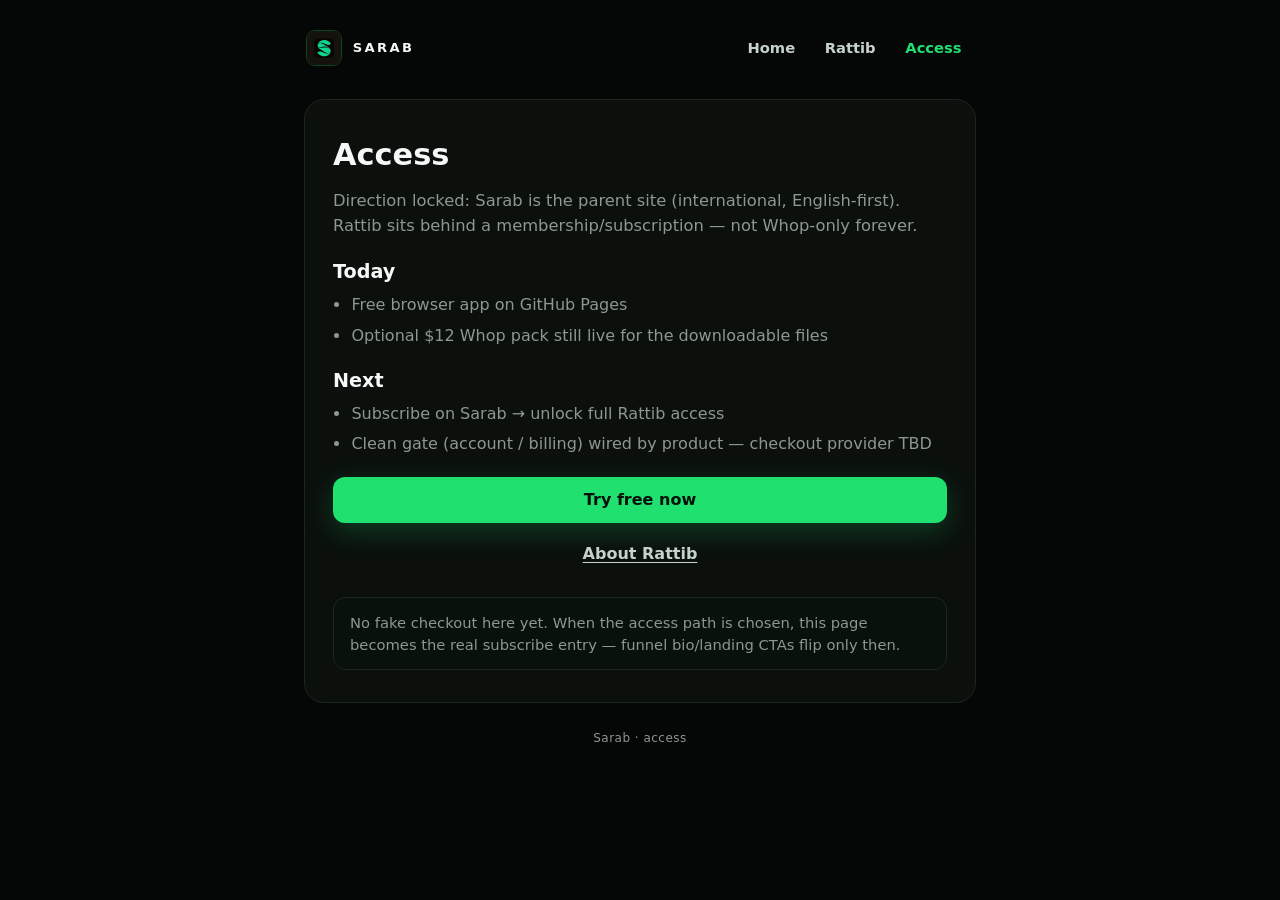
==== access.html @ 641b19ce "Restructure Sarab parent site: EN home, Rattib, Access Split shared CSS; clear multi-page layout for" ====
<!DOCTYPE html>
<html lang="en">
<head>
<meta charset="UTF-8">
<meta name="viewport" content="width=device-width, initial-scale=1">
<title>Access — Sarab</title>
<meta name="description" content="How access to Rattib will work under Sarab: free try now, subscription coming.">
<meta property="og:title" content="Access — Sarab">
<meta property="og:description" content="Free try now. Subscription access for Rattib is next.">
<meta property="og:image" content="logo-mark.png">
<link rel="canonical" href="https://koldoishere.github.io/sarab-site/access.html">
<link rel="icon" href="logo-mark.png" type="image/png">
<link rel="stylesheet" href="styles.css">
</head>
<body>
  <header class="site-header">
    <a class="brand" href="index.html"><img src="logo-mark.png" width="36" height="36" alt="" decoding="async">SARAB</a>
    <nav class="nav" aria-label="Primary">
      <a href="index.html">Home</a>
      <a href="rattib.html">Rattib</a>
      <a href="access.html" aria-current="page">Access</a>
    </nav>
  </header>

  <main class="card">
    <h1>Access</h1>
    <p class="prose">Direction locked: Sarab is the parent site (international, English-first). Rattib sits behind a membership/subscription — not Whop-only forever.</p>
    <h2>Today</h2>
    <ul class="list">
      <li>Free browser app on GitHub Pages</li>
      <li>Optional $12 Whop pack still live for the downloadable files</li>
    </ul>
    <h2>Next</h2>
    <ul class="list">
      <li>Subscribe on Sarab → unlock full Rattib access</li>
      <li>Clean gate (account / billing) wired by product — checkout provider TBD</li>
    </ul>
    <div class="cta" role="region" aria-label="Access actions">
      <a class="btn" href="https://koldoishere.github.io/sarab-rattib-funnel/app/">Try free now</a>
      <a class="link-quiet" href="rattib.html">About Rattib</a>
    </div>
    <p class="note">No fake checkout here yet. When the access path is chosen, this page becomes the real subscribe entry — funnel bio/landing CTAs flip only then.</p>
  </main>

  <footer class="site-footer">Sarab · access</footer>
</body>
</html>
---- styles.css ----
:root {
  --bg: #050706;
  --card: #0b100d;
  --border: #1a261e;
  --ink: #f5f8f6;
  --muted: #8d9891;
  --oasis: #20e070;
  --oasis-dim: #08783b;
}

* { box-sizing: border-box; }

html, body {
  margin: 0;
  min-height: 100%;
  max-width: 100%;
  overflow-x: clip;
  background: var(--bg);
  color: var(--ink);
  font-family: "Segoe UI", system-ui, -apple-system, sans-serif;
}

body {
  display: flex;
  flex-direction: column;
  align-items: center;
  padding: 1.25rem 1.25rem 3rem;
}

a { color: inherit; }

.site-header {
  width: min(42rem, 100%);
  display: flex;
  align-items: center;
  justify-content: space-between;
  gap: 1rem;
  margin-bottom: 1.5rem;
  padding: 0.35rem 0.15rem;
}

.brand {
  display: inline-flex;
  align-items: center;
  gap: 0.65rem;
  text-decoration: none;
  color: var(--ink);
  font-weight: 700;
  letter-spacing: 0.18em;
  font-size: 0.82rem;
}

.brand img {
  width: 36px;
  height: 36px;
  border-radius: 9px;
  border: 1px solid rgba(32, 224, 112, 0.28);
}

.nav {
  display: flex;
  flex-wrap: wrap;
  gap: 0.35rem;
  justify-content: flex-end;
}

.nav a {
  display: inline-flex;
  align-items: center;
  justify-content: center;
  min-height: 2.75rem;
  padding: 0.4rem 0.75rem;
  border-radius: 8px;
  color: #c5d2cb;
  font-weight: 600;
  font-size: 0.92rem;
  text-decoration: none;
}

.nav a:hover,
.nav a[aria-current="page"] {
  color: var(--oasis);
}

.nav a:focus-visible {
  outline: 2px solid var(--oasis);
  outline-offset: 3px;
}

.card {
  width: min(42rem, 100%);
  background: var(--card);
  border: 1px solid var(--border);
  border-radius: 20px;
  padding: 2.25rem 1.75rem 2rem;
}

.card.center { text-align: center; }

.hero-logo {
  width: 88px;
  height: 88px;
  border-radius: 18px;
  display: block;
  margin: 0 auto 1.1rem;
  border: 1px solid rgba(32, 224, 112, 0.28);
}

.wordmark {
  letter-spacing: 0.22em;
  font-weight: 700;
  font-size: 0.95rem;
  color: var(--ink);
  margin: 0 0 0.55rem;
  padding-inline-end: 0.22em;
}

h1 {
  margin: 0 0 0.85rem;
  font-size: clamp(1.45rem, 4vw, 1.9rem);
  font-weight: 600;
  line-height: 1.25;
}

h2 {
  margin: 0 0 0.65rem;
  font-size: 1.2rem;
  font-weight: 650;
}

.tagline { color: var(--oasis); font-weight: 600; }

.blurb,
.prose {
  margin: 0 0 1.35rem;
  color: var(--muted);
  font-size: 1.02rem;
  line-height: 1.55;
  overflow-wrap: anywhere;
}

.prose { max-width: 36em; }

.cta {
  display: flex;
  flex-direction: column;
  align-items: stretch;
  gap: 0.55rem;
  margin-bottom: 1.35rem;
}

.btn {
  display: inline-flex;
  align-items: center;
  justify-content: center;
  min-height: 2.85rem;
  padding: 0.7rem 1.25rem;
  border-radius: 12px;
  font-weight: 700;
  font-size: 1rem;
  text-decoration: none;
  color: #041008;
  background: var(--oasis);
  box-shadow: 0 8px 28px rgba(32, 224, 112, 0.22);
}

.btn:hover { filter: brightness(1.05); }
.btn:focus-visible {
  outline: 3px solid var(--oasis);
  outline-offset: 3px;
}

.link-quiet {
  display: inline-flex;
  align-items: center;
  justify-content: center;
  min-height: 2.75rem;
  padding: 0.45rem 0.75rem;
  color: #c5d2cb;
  font-weight: 600;
  text-decoration: underline;
  text-underline-offset: 3px;
  border-radius: 8px;
}

.link-quiet:hover { color: var(--oasis); }
.link-quiet:focus-visible {
  outline: 2px solid var(--oasis);
  outline-offset: 3px;
}

.panel {
  margin-top: 1.1rem;
  padding-top: 1.1rem;
  border-top: 1px solid var(--border);
}

.panel p {
  margin: 0;
  color: var(--muted);
  font-size: 0.92rem;
  line-height: 1.55;
}

.panel a {
  color: #c5d2cb;
  text-underline-offset: 2px;
}

.panel a:hover { color: var(--oasis); }

.list {
  margin: 0 0 1.25rem;
  padding-left: 1.15rem;
  color: var(--muted);
  line-height: 1.55;
}

.list li { margin-bottom: 0.35rem; }

.note {
  margin: 0;
  padding: 0.85rem 1rem;
  border: 1px solid var(--border);
  border-radius: 12px;
  background: #08110c;
  color: var(--muted);
  font-size: 0.92rem;
  line-height: 1.5;
}

footer.site-footer {
  width: min(42rem, 100%);
  margin-top: 1.75rem;
  font-size: 0.75rem;
  color: var(--muted);
  letter-spacing: 0.04em;
  text-align: center;
}

@media (max-width: 420px) {
  body { padding: 1rem 0.85rem 2rem; }
  .card {
    padding: 1.75rem 1.05rem 1.6rem;
    border-radius: 16px;
  }
  .wordmark {
    letter-spacing: 0.16em;
    padding-inline-end: 0.16em;
    font-size: 0.88rem;
  }
  h1 { font-size: 1.35rem; }
  .blurb, .prose { font-size: 0.98rem; }
  .site-header {
    flex-direction: column;
    align-items: flex-start;
  }
  .nav { justify-content: flex-start; }
}
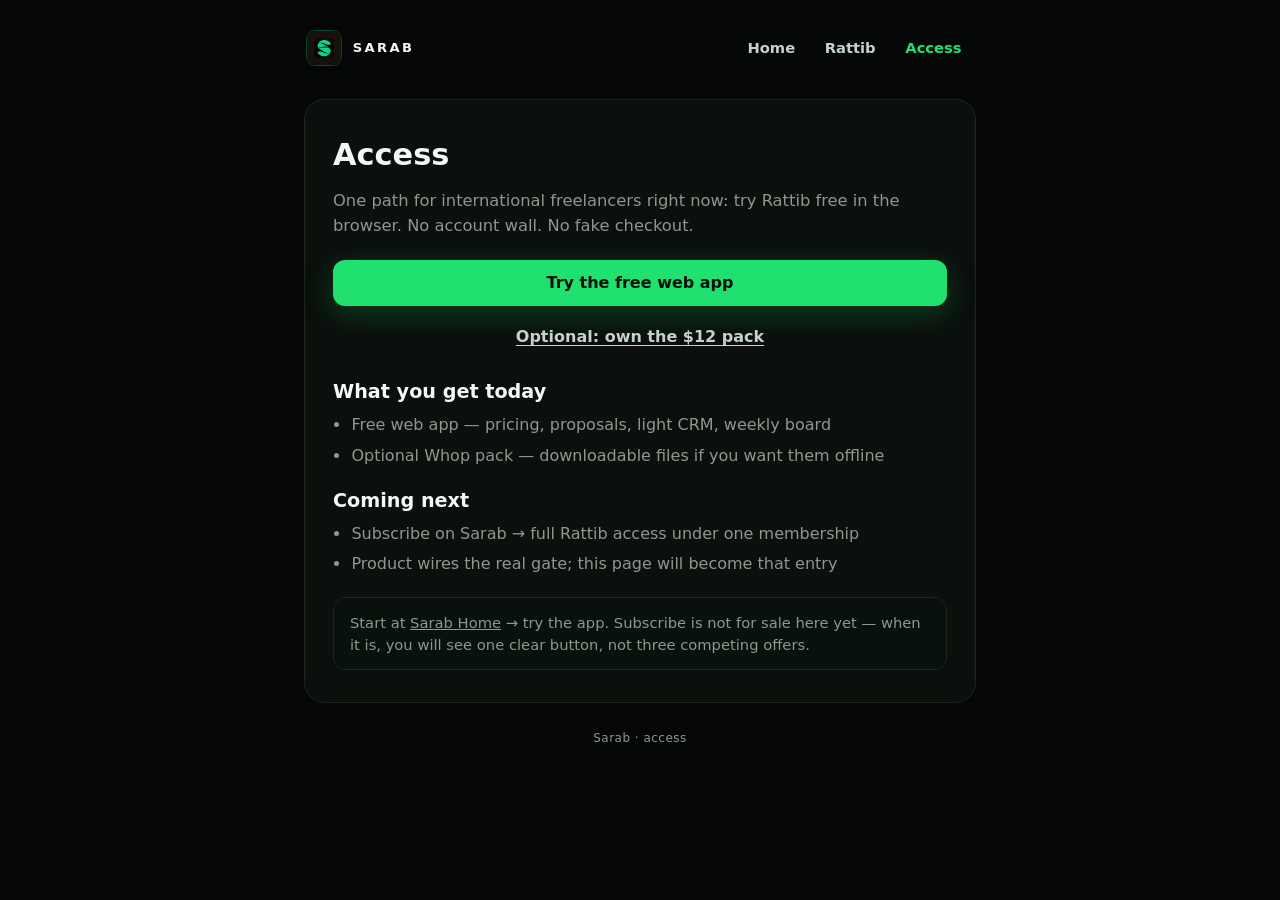
==== commit e7ae2440: "Clarify Access path + international Rattib framing Access leads with try-free (no dead-end subscribe" ====
--- a/access.html
+++ b/access.html
@@ -4,9 +4,9 @@
 <meta charset="UTF-8">
 <meta name="viewport" content="width=device-width, initial-scale=1">
 <title>Access — Sarab</title>
-<meta name="description" content="How access to Rattib will work under Sarab: free try now, subscription coming.">
+<meta name="description" content="Start with the free Rattib web app. Optional pack on Whop. Subscription access is next — no dead ends.">
 <meta property="og:title" content="Access — Sarab">
-<meta property="og:description" content="Free try now. Subscription access for Rattib is next.">
+<meta property="og:description" content="One clear path today: try Rattib free. Subscription comes next.">
 <meta property="og:image" content="logo-mark.png">
 <link rel="canonical" href="https://koldoishere.github.io/sarab-site/access.html">
 <link rel="icon" href="logo-mark.png" type="image/png">
@@ -24,22 +24,26 @@
 
   <main class="card">
     <h1>Access</h1>
-    <p class="prose">Direction locked: Sarab is the parent site (international, English-first). Rattib sits behind a membership/subscription — not Whop-only forever.</p>
-    <h2>Today</h2>
+    <p class="prose">One path for international freelancers right now: try Rattib free in the browser. No account wall. No fake checkout.</p>
+
+    <div class="cta" role="region" aria-label="What to do now">
+      <a class="btn" href="https://koldoishere.github.io/sarab-rattib-funnel/app/">Try the free web app</a>
+      <a class="link-quiet" href="https://koldoishere.github.io/sarab-rattib-funnel/bio.html">Optional: own the $12 pack</a>
+    </div>
+
+    <h2>What you get today</h2>
     <ul class="list">
-      <li>Free browser app on GitHub Pages</li>
-      <li>Optional $12 Whop pack still live for the downloadable files</li>
+      <li>Free web app — pricing, proposals, light CRM, weekly board</li>
+      <li>Optional Whop pack — downloadable files if you want them offline</li>
     </ul>
-    <h2>Next</h2>
+
+    <h2>Coming next</h2>
     <ul class="list">
-      <li>Subscribe on Sarab → unlock full Rattib access</li>
-      <li>Clean gate (account / billing) wired by product — checkout provider TBD</li>
+      <li>Subscribe on Sarab → full Rattib access under one membership</li>
+      <li>Product wires the real gate; this page will become that entry</li>
     </ul>
-    <div class="cta" role="region" aria-label="Access actions">
-      <a class="btn" href="https://koldoishere.github.io/sarab-rattib-funnel/app/">Try free now</a>
-      <a class="link-quiet" href="rattib.html">About Rattib</a>
-    </div>
-    <p class="note">No fake checkout here yet. When the access path is chosen, this page becomes the real subscribe entry — funnel bio/landing CTAs flip only then.</p>
+
+    <p class="note">Start at <a href="index.html">Sarab Home</a> → try the app. Subscribe is not for sale here yet — when it is, you will see one clear button, not three competing offers.</p>
   </main>
 
   <footer class="site-footer">Sarab · access</footer>
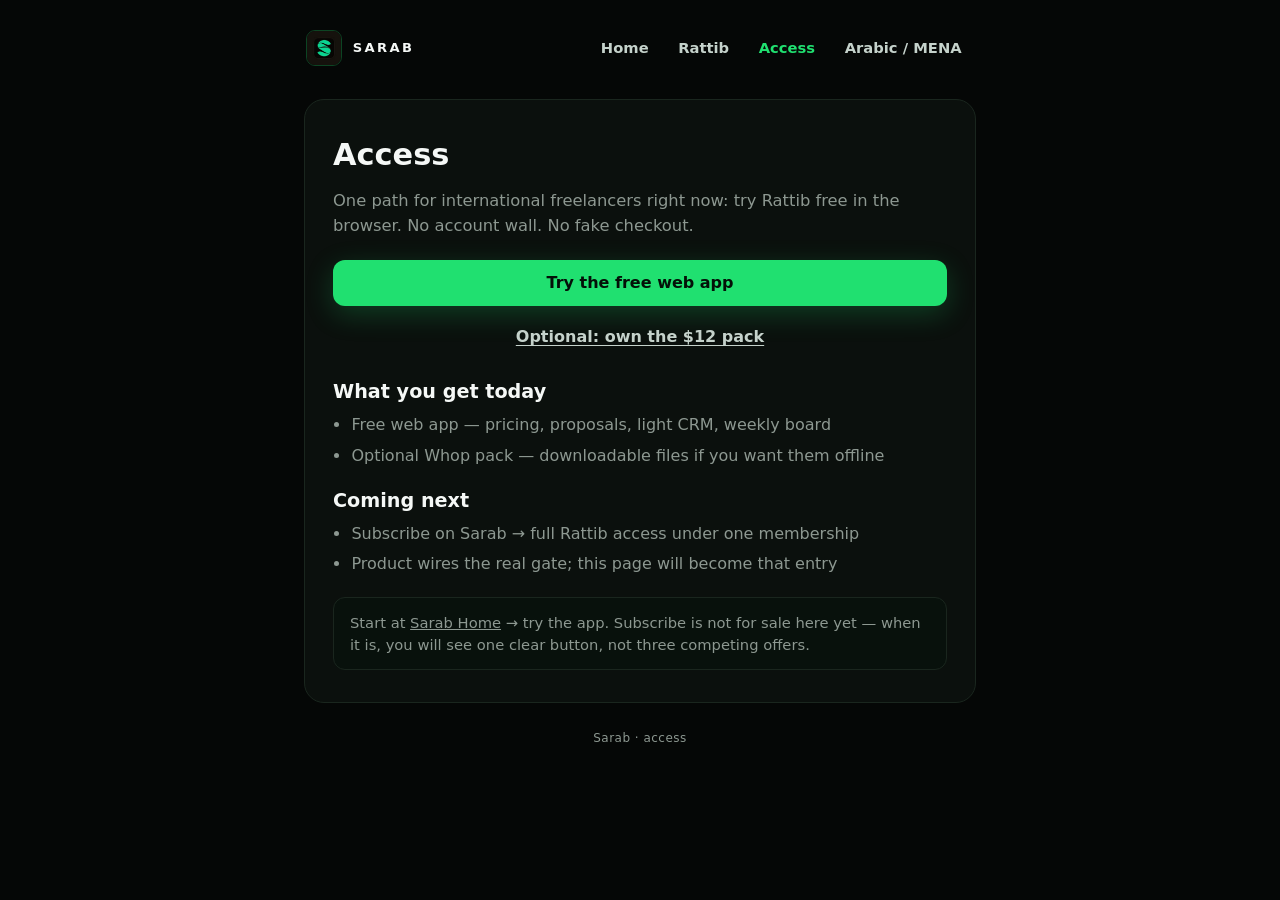
==== commit 946ad132: "Add Arabic/MENA nav on Access page" ====
--- a/access.html
+++ b/access.html
@@ -19,6 +19,7 @@
       <a href="index.html">Home</a>
       <a href="rattib.html">Rattib</a>
       <a href="access.html" aria-current="page">Access</a>
+      <a href="https://koldoishere.github.io/sarab-rattib-funnel/bio.html">Arabic / MENA</a>
     </nav>
   </header>
 
